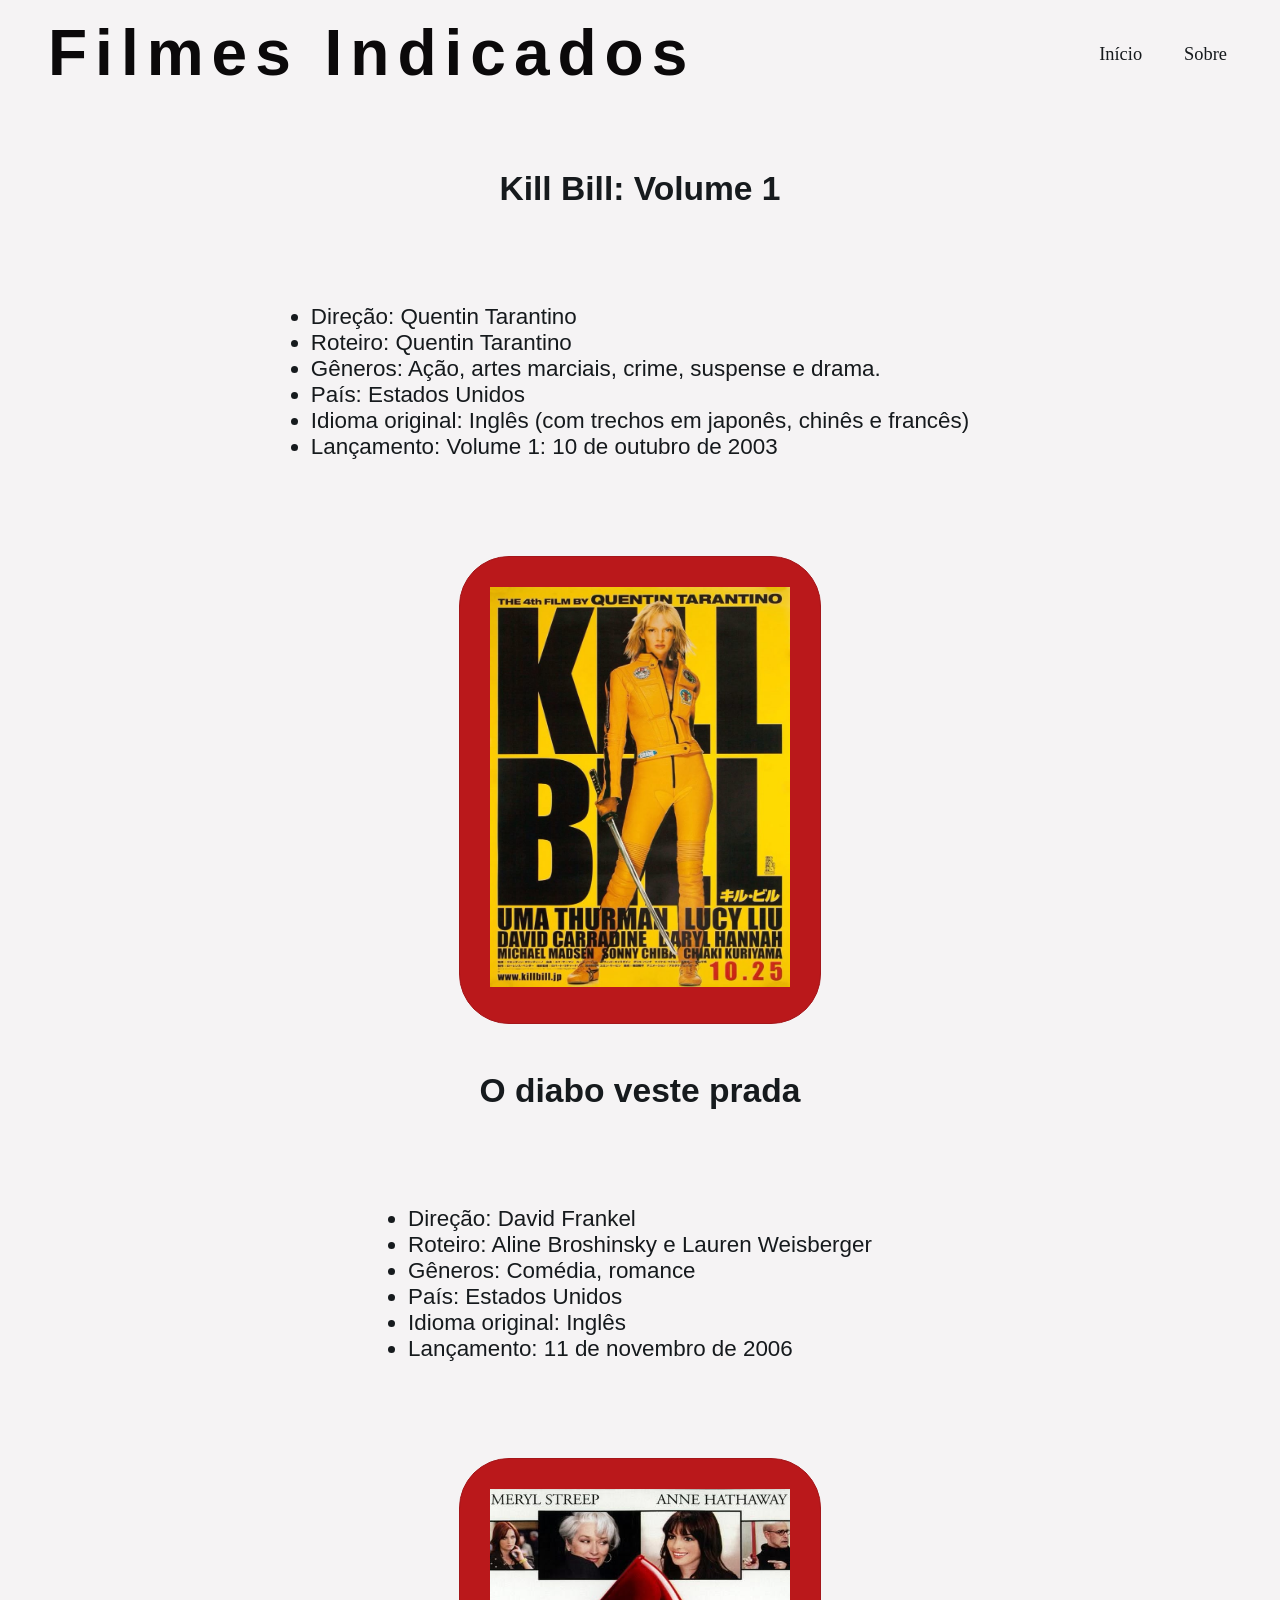
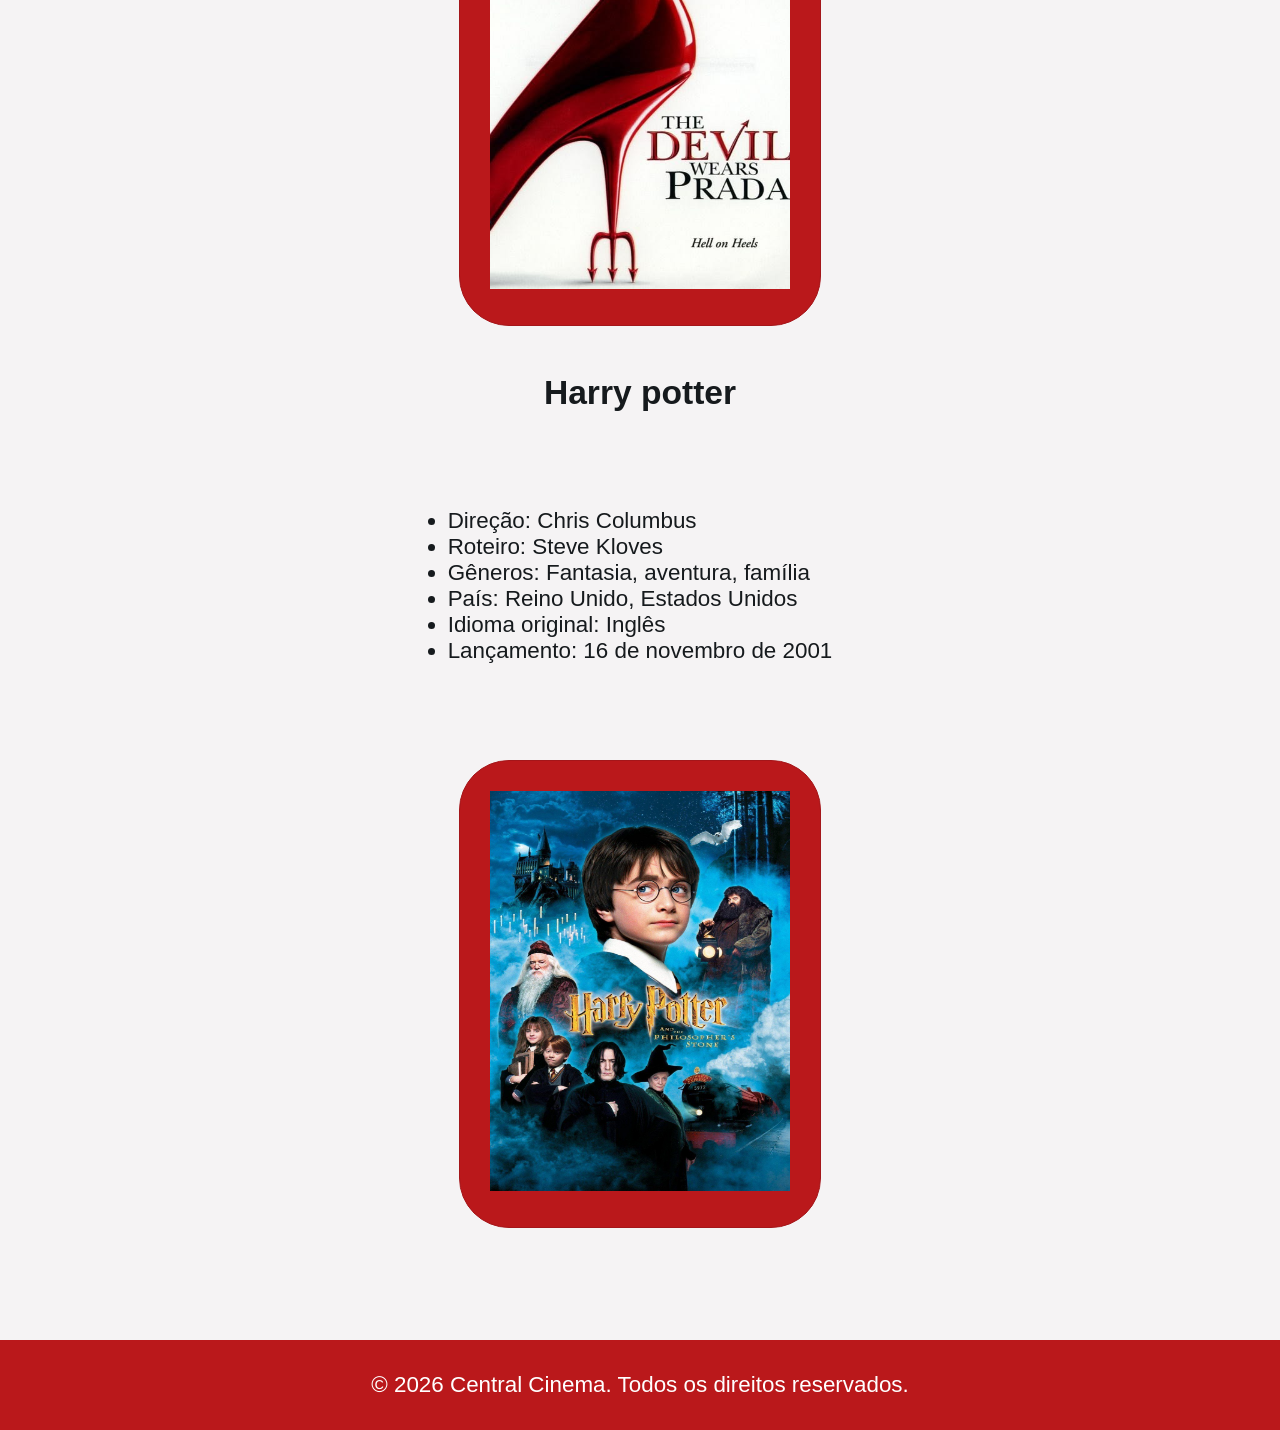
==== indicados.html @ 14ddaa9a "atualiza" ====
<!DOCTYPE html>
<html lang="pt-br">

<head>
    <meta charset="UTF-8">
    <meta name="viewport" content="width=device-width, initial-scale=1.0">
    <title>Filmes Indicados</title>
    <link rel="stylesheet" href="/css/style.css">
    <link rel="stylesheet" href="https://cdnjs.cloudflare.com/ajax/libs/font-awesome/6.7.2/css/all.min.css">

</head>

<body>
    <header>
        <div class="topo">
            <h1>Filmes Indicados</h1>
            <nav>
                <ul>
                    <li><a href="index.html">Início</a></li>
                    <li><a href="sobre.html">Sobre</a></li>
                </ul>
            </nav>
        </div>
    </header>
    <main class="cadastro">
        <h2>Kill Bill: Volume 1</h2>
        <p><ul>
            <li>Direção: Quentin Tarantino</li>
            <li>Roteiro: Quentin Tarantino</li>
            <li>Gêneros: Ação, artes marciais, crime, suspense e drama.</li>
            <li>País: Estados Unidos</li>
            <li>Idioma original: Inglês (com trechos em japonês, chinês e francês)</li>
            <li>Lançamento:
            Volume 1: 10 de outubro de 2003</ul></p>
        <div class="card">
            <img src="/images/killbill.jpg" alt="Kill Bill: Volume 1" width="300" height="400">
        </div>

        <h2>O diabo veste prada</h2>
        <p><ul>
            <li>Direção: David Frankel</li>
            <li>Roteiro: Aline Broshinsky e Lauren Weisberger</li>
            <li>Gêneros: Comédia, romance</li>
            <li>País: Estados Unidos</li>
            <li>Idioma original: Inglês</li>
            <li>Lançamento: 11 de novembro de 2006</li>
        </ul></p>
        <div class="card">
            <img src="/images/diabovesteprada.jpg" alt="O diabo veste prada" width="300" height="400">
        </div>
        <h2> Harry potter</h2>
        <p><ul>
            <li>Direção: Chris Columbus</li>
            <li>Roteiro: Steve Kloves</li>
            <li>Gêneros: Fantasia, aventura, família</li>
            <li>País: Reino Unido, Estados Unidos</li>
            <li>Idioma original: Inglês</li>
            <li>Lançamento: 16 de novembro de 2001</li>
        </ul></p>
        <div class="card">
            <img src="/images/harrypotterjpg.jpg" alt="Harry Potter" width="300" height="400">
        </div>
    </main>


    <script src="js/script.js"></script>

    <footer> <!-- Rodapé do site -->
        <p>&copy; 2026 Central Cinema. Todos os direitos reservados.</p>
    </footer>
</body>

</html>
---- css/style.css ----
/*Configuração principal*/
*,
*::before,
*::after {
    box-sizing: border-box;
    margin: 0;
    padding: 0;
}

:root {
    /* Fundo */
    --background: #F5F3F4;
    --background-secondary: #FFFFFF;
    --surface: #D3D3D3;

    /* Cores principais */
    --primary: #BA181B;
    --primary-hover: #E5383B;
    --secondary: #A4161A;
    --accent: #660708;

    /* Texto */
    --text-primary: #161A1D;
    --text-secondary: #0B090A;
    --text-light: #FFFFFF;

    /* Extras */
    --border: #B1A7A6;
}

/*tag da fonte do Google Fonts*/
@import url('https://fonts.googleapis.com/css2?family=Poiret+One&display=swap');

/*Configuração da page total*/
body {
    font-family: "Poiret One", sans-serif;
    font-size: 1.4rem;
    background-color: var(--background);
    color: var(--text-primary);
    margin: 0;
    padding: 0;
}

main {
    padding-bottom: 4rem;
}

/*Configuração do cabeçalho*/
h1 {
    font-size: 4rem;
    letter-spacing: .5rem;
    color: var(--text-secondary);
}

.topo {
    display: flex;
    justify-content: space-between;
    align-items: center;
    padding: 1rem 3rem;
    color: var(--text-primary);
}

/*Configuração do menu de navegação*/
nav a {
    font-family: "EB Garamond", serif;
    font-size: 1.15rem;
    color: var(--text-primary);
    transition: .3s;
    margin: 5px;
    text-decoration: none;
}

nav ul {
    display: flex;
    gap: 2rem;
    list-style: none;
}

nav a:hover {
    color: var(--primary);
    text-shadow: 0 0 5px var(--accent);
    transform: scale(1.02);
}

/*Configuração do formulário de cadastro de filmes*/
.cadastro {
    display: flex;
    flex-direction: column;
    align-items: center;
    justify-content: center;
    gap: 3rem;
    padding: 4rem;
}

form {
    display: flex;
    flex-direction: column;
    align-items: center;
    gap: 1.5rem;
    width: 100%;
}

.campo {
    display: flex;
    flex-direction: column;
    gap: .5rem;
    justify-content: center;
    width: 100%;
    max-width: 450px;
}

/*Configuração dos inputs do formulário*/
form input {
    padding: .7rem;
}


input {
    padding: .8rem;
    border: 1px solid var(--border);
    border-radius: 6px;
    font-family: inherit;
    width: 100%;
}

input:focus {
    outline: 2px solid var(--primary);
}

label {
    font-size: 1.3rem;
    color: var(--text-light);
    text-shadow: 0 0 8px var(--border);
}

/*Configuração do banner do site*/
.banner {
    background-image: url("/images/cinema2.webp");
    width: 100%;
    height: 400px;
    background-repeat: no-repeat;
    background-size: cover;
    background-position: center;
}

/*Configuração dos botões do formulário*/
.botoes {
    display: flex;
    justify-content: center;
    gap: 1rem;
    width: 100%;
    max-width: 100%;
}


button {
    background: var(--border);
    color: var(--text-light);
    border: none;
    padding: .8rem 1.5rem;
    cursor: pointer;
    transition: .3s;
    border-radius: 20px;
    text-shadow: 0 0 8px var(--border);
}

button:hover {
    background: var(--primary-hover);
}

/*Configuração dos cards da ficha de cadastro*/
.card {
    background-color: var(--primary);
    padding: 30px 30px;
    border-radius: 50px;
    border-color: var(--secondary);
    border: 1px solid var(--secondary);
    transition: .3s;
}

.card:hover {
    transform: translateY(-8px);
    transform: scale(1.02);
    box-shadow: 0 10px 25px rgba(217, 23, 23, 0.886);
}

/*rodapé do site*/
footer {
    background-color: var(--primary);
    color: var(--text-light);
    text-align: center;
    margin-top: 3rem;
    padding: 2rem;
}

/*Configuração dos cards que vem do Js*/
.filme-card {
    display: flex;
    flex-direction: column;
    background-color: var(--primary);
    border-radius: 10px;
    padding: 2rem;
    box-shadow: 0 4px 10px rgba(0, 0, 0, .15);
    transition: .3s;
    margin-left: 2rem;
    width: 100%;
    max-width: 350px;
    line-height: 2.5;
    gap: 1rem;
    color: var(--background-secondary);
}

.filme-card:hover {
    transform: translateY(-3px);
    box-shadow: 0 8px 20px rgba(0, 0, 0, .2);
}
#listaFilmes {
    display: grid;
    grid-template-columns: repeat(auto-fill, 300px);
    justify-content: center;
    gap: 2rem;
    padding: 2rem;
}

.btn-remover {
    background-color: var(--border);
    color: white;
    border: none;
    cursor: pointer;
    border-radius: 20px;
    margin-top: 1rem;
    width: 80px;
    height: 45px;
}

.btn-remover:hover {
    background-color: var(--primary-hover);
}
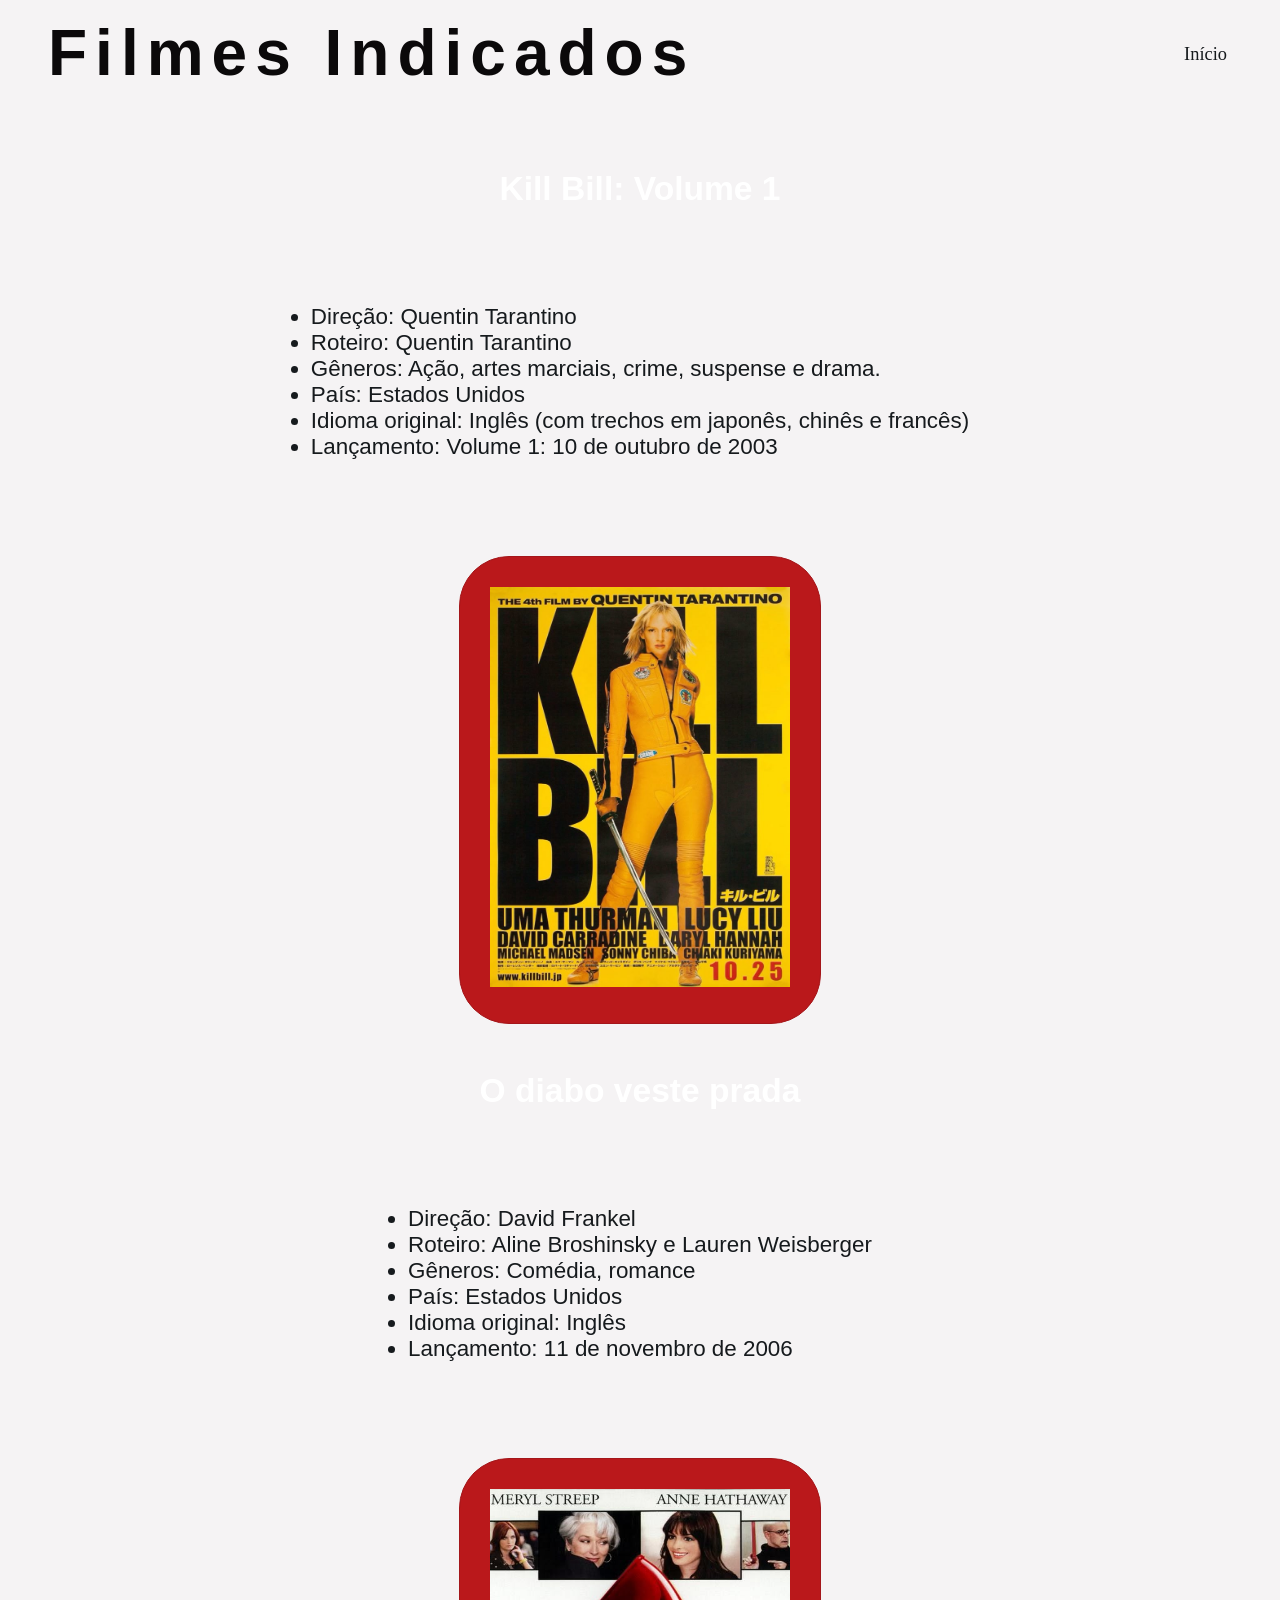
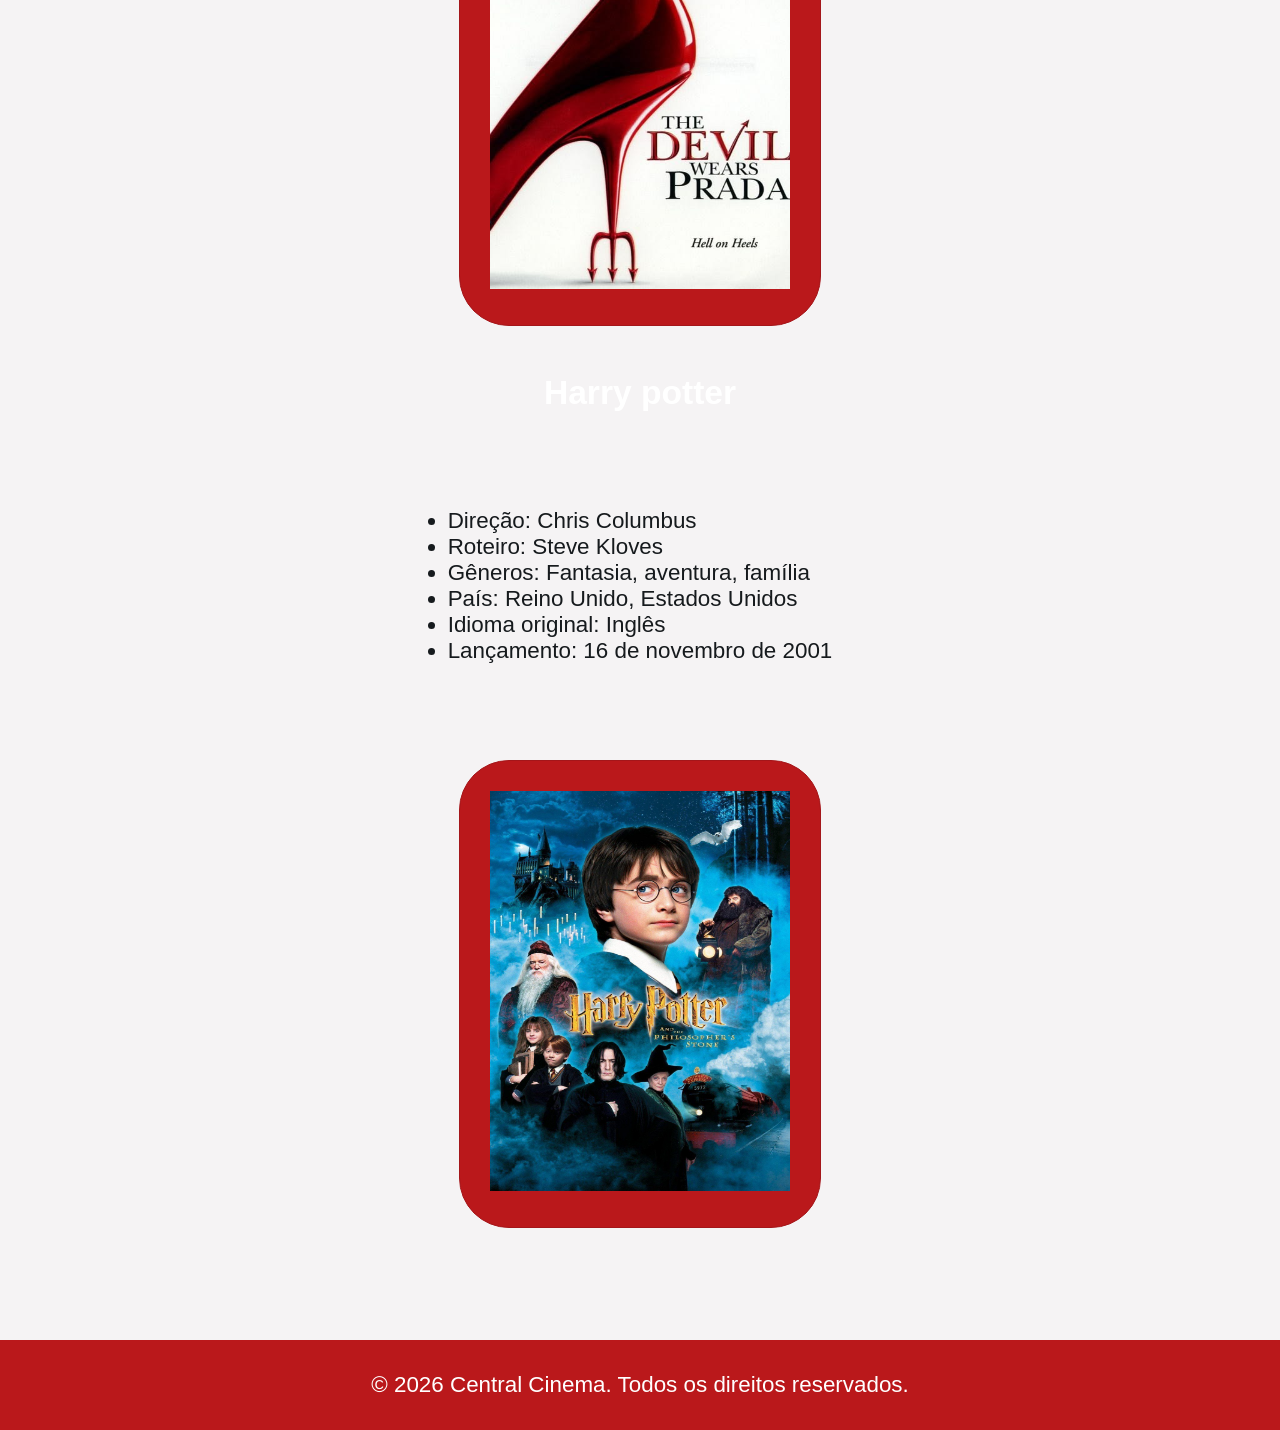
==== commit c77956d9: "finaliza" ====
--- a/indicados.html
+++ b/indicados.html
@@ -1,5 +1,6 @@
 <!DOCTYPE html>
 <html lang="pt-br">
+<!--Configuração principal-->
 
 <head>
     <meta charset="UTF-8">
@@ -7,62 +8,70 @@
     <title>Filmes Indicados</title>
     <link rel="stylesheet" href="/css/style.css">
     <link rel="stylesheet" href="https://cdnjs.cloudflare.com/ajax/libs/font-awesome/6.7.2/css/all.min.css">
-
 </head>
 
 <body>
+    <!--Cabeçalho-->
     <header>
         <div class="topo">
             <h1>Filmes Indicados</h1>
-            <nav>
+            <nav> <!--Menu navegação-->
                 <ul>
                     <li><a href="index.html">Início</a></li>
-                    <li><a href="sobre.html">Sobre</a></li>
                 </ul>
+
             </nav>
         </div>
     </header>
     <main class="cadastro">
+        <!--Indicação de filme-->
         <h2>Kill Bill: Volume 1</h2>
-        <p><ul>
+        <p>
+        <ul>
             <li>Direção: Quentin Tarantino</li>
             <li>Roteiro: Quentin Tarantino</li>
             <li>Gêneros: Ação, artes marciais, crime, suspense e drama.</li>
             <li>País: Estados Unidos</li>
             <li>Idioma original: Inglês (com trechos em japonês, chinês e francês)</li>
             <li>Lançamento:
-            Volume 1: 10 de outubro de 2003</ul></p>
+                Volume 1: 10 de outubro de 2003
+        </ul>
+        </p>
         <div class="card">
             <img src="/images/killbill.jpg" alt="Kill Bill: Volume 1" width="300" height="400">
         </div>
 
         <h2>O diabo veste prada</h2>
-        <p><ul>
+        <p>
+        <ul>
             <li>Direção: David Frankel</li>
             <li>Roteiro: Aline Broshinsky e Lauren Weisberger</li>
             <li>Gêneros: Comédia, romance</li>
             <li>País: Estados Unidos</li>
             <li>Idioma original: Inglês</li>
             <li>Lançamento: 11 de novembro de 2006</li>
-        </ul></p>
+        </ul>
+        </p>
         <div class="card">
             <img src="/images/diabovesteprada.jpg" alt="O diabo veste prada" width="300" height="400">
         </div>
         <h2> Harry potter</h2>
-        <p><ul>
+        <p>
+        <ul>
             <li>Direção: Chris Columbus</li>
             <li>Roteiro: Steve Kloves</li>
             <li>Gêneros: Fantasia, aventura, família</li>
             <li>País: Reino Unido, Estados Unidos</li>
             <li>Idioma original: Inglês</li>
             <li>Lançamento: 16 de novembro de 2001</li>
-        </ul></p>
+        </ul>
+        </p>
         <div class="card">
             <img src="/images/harrypotterjpg.jpg" alt="Harry Potter" width="300" height="400">
         </div>
     </main>
 
-
+<!--Conecta com JS-->
     <script src="js/script.js"></script>
 
     <footer> <!-- Rodapé do site -->
--- a/css/style.css
+++ b/css/style.css
@@ -27,6 +27,19 @@
     /* Extras */
     --border: #B1A7A6;
 }
+
+/*root modo escuro*/
+.dark{
+    --background: #0a0a0a;
+    --color: var(--text-light);
+}
+.dark h1, h2, h3 {
+    color: var(--text-light)
+}
+.dark nav a {
+    color:  var(--text-light)
+}
+
 
 /*tag da fonte do Google Fonts*/
 @import url('https://fonts.googleapis.com/css2?family=Poiret+One&display=swap');
@@ -237,3 +250,4 @@
     background-color: var(--primary-hover);
 }
 
+
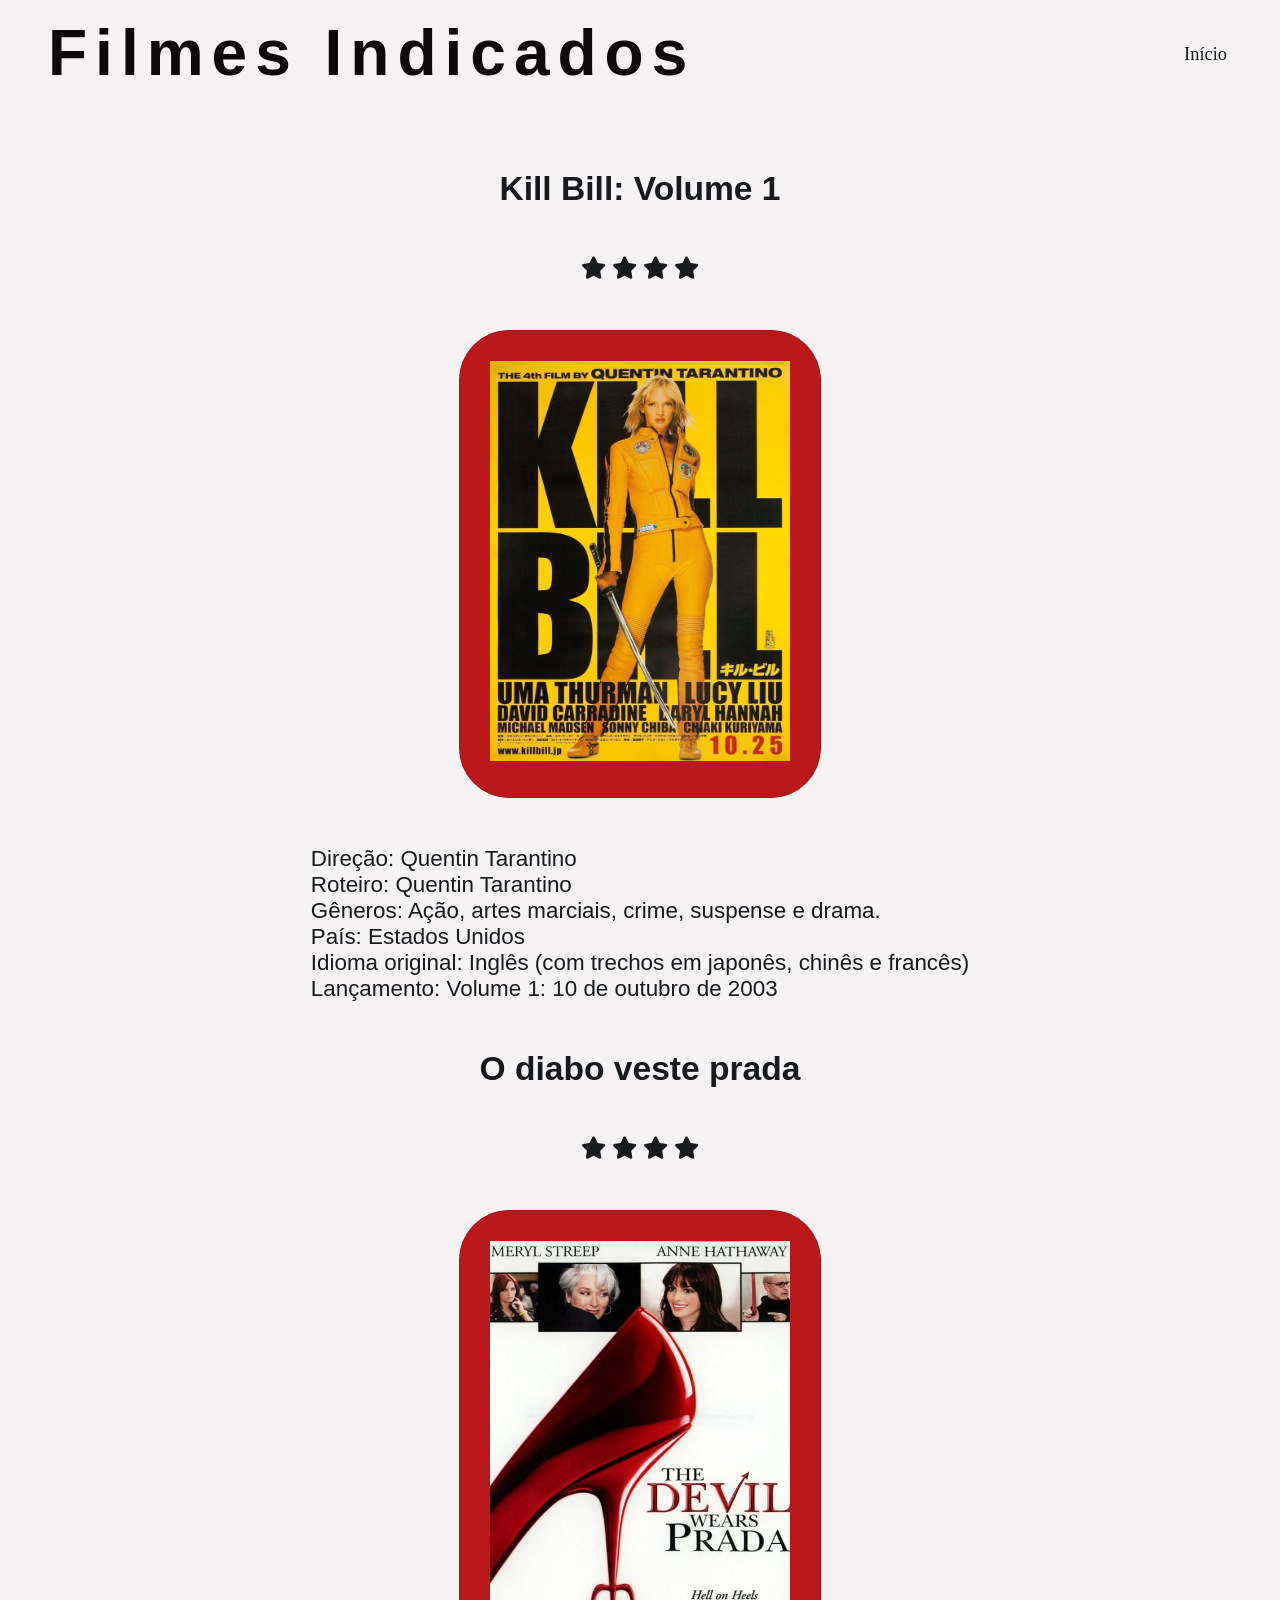
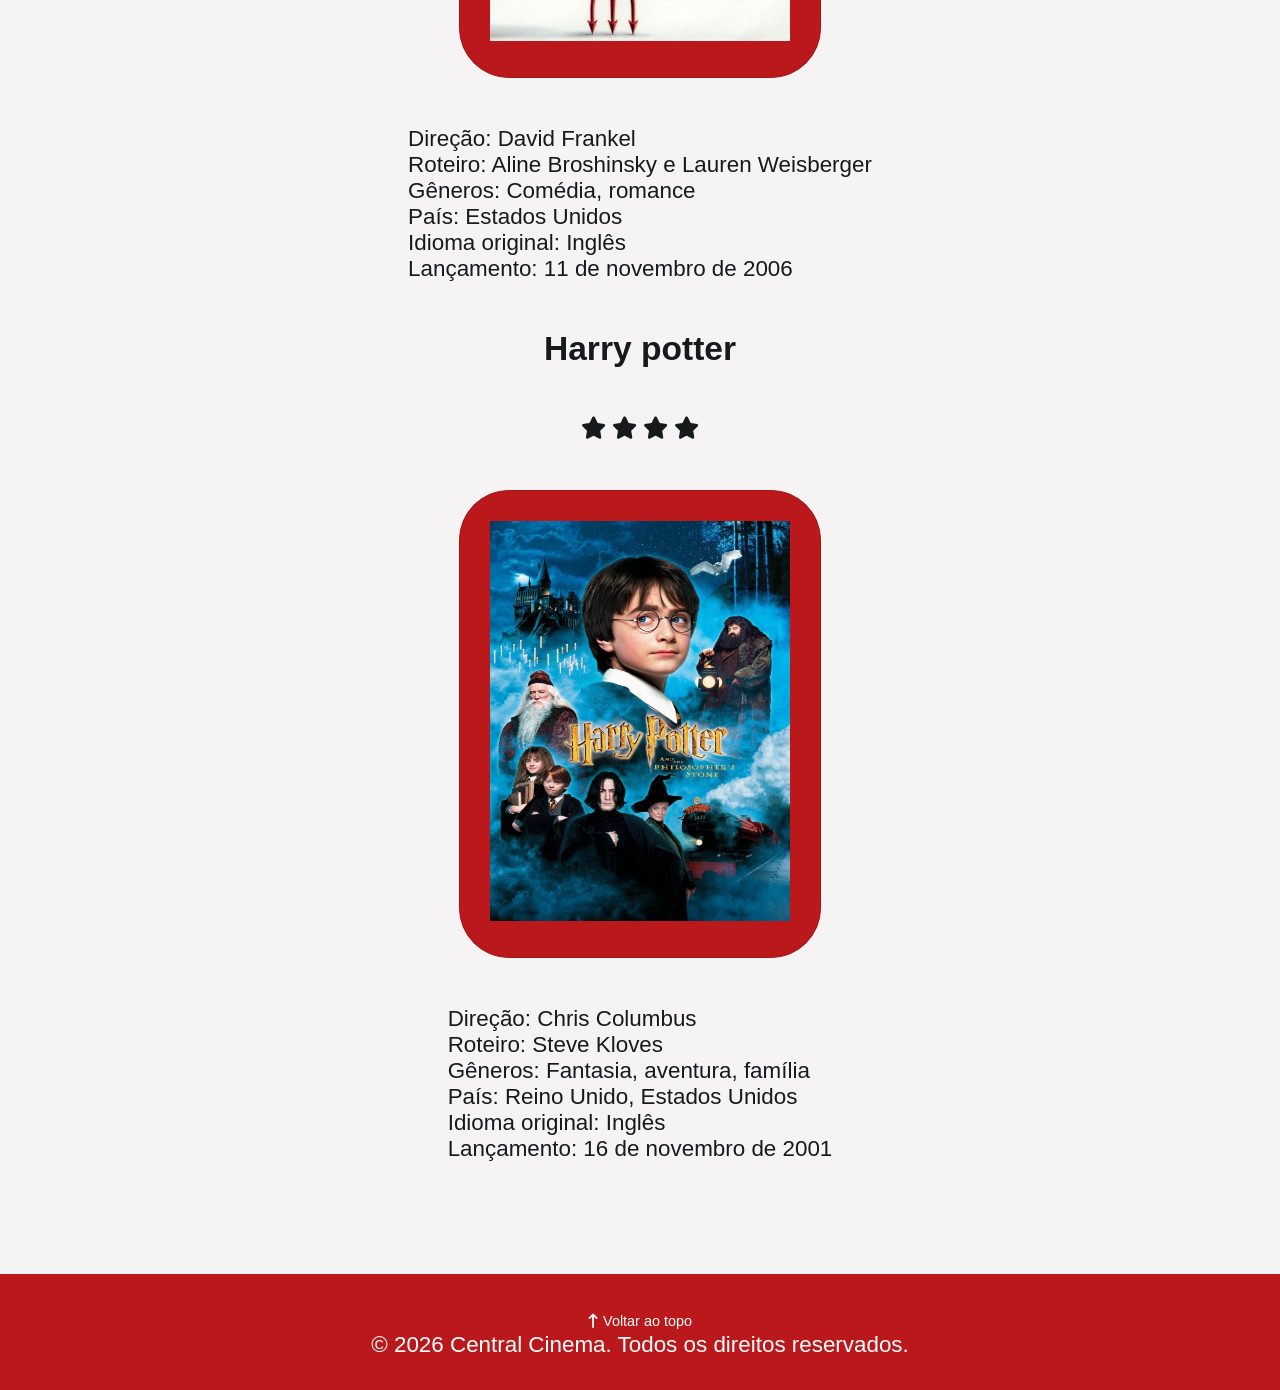
==== commit a09670de: "finaliza-finalmente" ====
--- a/indicados.html
+++ b/indicados.html
@@ -12,7 +12,7 @@
 
 <body>
     <!--Cabeçalho-->
-    <header>
+    <header id="topo">
         <div class="topo">
             <h1>Filmes Indicados</h1>
             <nav> <!--Menu navegação-->
@@ -25,9 +25,16 @@
     </header>
     <main class="cadastro">
         <!--Indicação de filme-->
-        <h2>Kill Bill: Volume 1</h2>
-        <p>
-        <ul>
+        <h2 class="titulo-filme">Kill Bill: Volume 1</h2>
+        <p><i class="fa-solid fa-star"></i>
+            <i class="fa-solid fa-star"></i>
+            <i class="fa-solid fa-star"></i>
+            <i class="fa-solid fa-star"></i>
+        </p>
+        <div class="card">
+            <img src="/images/killbill.jpg" alt="Kill Bill: Volume 1" width="300" height="400">
+        </div>
+        <ul class="sinopse">
             <li>Direção: Quentin Tarantino</li>
             <li>Roteiro: Quentin Tarantino</li>
             <li>Gêneros: Ação, artes marciais, crime, suspense e drama.</li>
@@ -36,14 +43,18 @@
             <li>Lançamento:
                 Volume 1: 10 de outubro de 2003
         </ul>
+
+
+        <h2 class="titulo-filme">O diabo veste prada</h2>
+        <p><i class="fa-solid fa-star"></i>
+            <i class="fa-solid fa-star"></i>
+            <i class="fa-solid fa-star"></i>
+            <i class="fa-solid fa-star"></i>
         </p>
         <div class="card">
-            <img src="/images/killbill.jpg" alt="Kill Bill: Volume 1" width="300" height="400">
+            <img src="/images/diabovesteprada.jpg" alt="O diabo veste prada" width="300" height="400">
         </div>
-
-        <h2>O diabo veste prada</h2>
-        <p>
-        <ul>
+        <ul class="sinopse">
             <li>Direção: David Frankel</li>
             <li>Roteiro: Aline Broshinsky e Lauren Weisberger</li>
             <li>Gêneros: Comédia, romance</li>
@@ -51,13 +62,17 @@
             <li>Idioma original: Inglês</li>
             <li>Lançamento: 11 de novembro de 2006</li>
         </ul>
+
+        <h2 class="titulo-filme"> Harry potter</h2>
+        <p><i class="fa-solid fa-star"></i>
+            <i class="fa-solid fa-star"></i>
+            <i class="fa-solid fa-star"></i>
+            <i class="fa-solid fa-star"></i>
         </p>
         <div class="card">
-            <img src="/images/diabovesteprada.jpg" alt="O diabo veste prada" width="300" height="400">
+            <img src="/images/harrypotterjpg.jpg" alt="Harry Potter" width="300" height="400">
         </div>
-        <h2> Harry potter</h2>
-        <p>
-        <ul>
+        <ul class="sinopse">
             <li>Direção: Chris Columbus</li>
             <li>Roteiro: Steve Kloves</li>
             <li>Gêneros: Fantasia, aventura, família</li>
@@ -65,16 +80,16 @@
             <li>Idioma original: Inglês</li>
             <li>Lançamento: 16 de novembro de 2001</li>
         </ul>
-        </p>
-        <div class="card">
-            <img src="/images/harrypotterjpg.jpg" alt="Harry Potter" width="300" height="400">
-        </div>
+
     </main>
 
-<!--Conecta com JS-->
+    <!--Conecta com JS-->
     <script src="js/script.js"></script>
 
     <footer> <!-- Rodapé do site -->
+        <p>
+            <a href="#topo"> <i class="fa-solid fa-arrow-up-long"></i> Voltar ao topo</a>
+        </p>
         <p>&copy; 2026 Central Cinema. Todos os direitos reservados.</p>
     </footer>
 </body>
--- a/css/style.css
+++ b/css/style.css
@@ -33,7 +33,7 @@
     --background: #0a0a0a;
     --color: var(--text-light);
 }
-.dark h1, h2, h3 {
+.dark h1, h3 {
     color: var(--text-light)
 }
 .dark nav a {
@@ -205,6 +205,12 @@
     margin-top: 3rem;
     padding: 2rem;
 }
+footer a{
+    color: var(--text-light);
+    font-size: 0.9rem;
+    font-weight: 400;
+    text-decoration: none;
+}
 
 /*Configuração dos cards que vem do Js*/
 .filme-card {
@@ -234,7 +240,7 @@
     gap: 2rem;
     padding: 2rem;
 }
-
+/*botão de remover*/
 .btn-remover {
     background-color: var(--border);
     color: white;
@@ -249,5 +255,7 @@
 .btn-remover:hover {
     background-color: var(--primary-hover);
 }
-
-
+/*page de indicação*/
+.sinopse{
+    list-style: none;
+}
